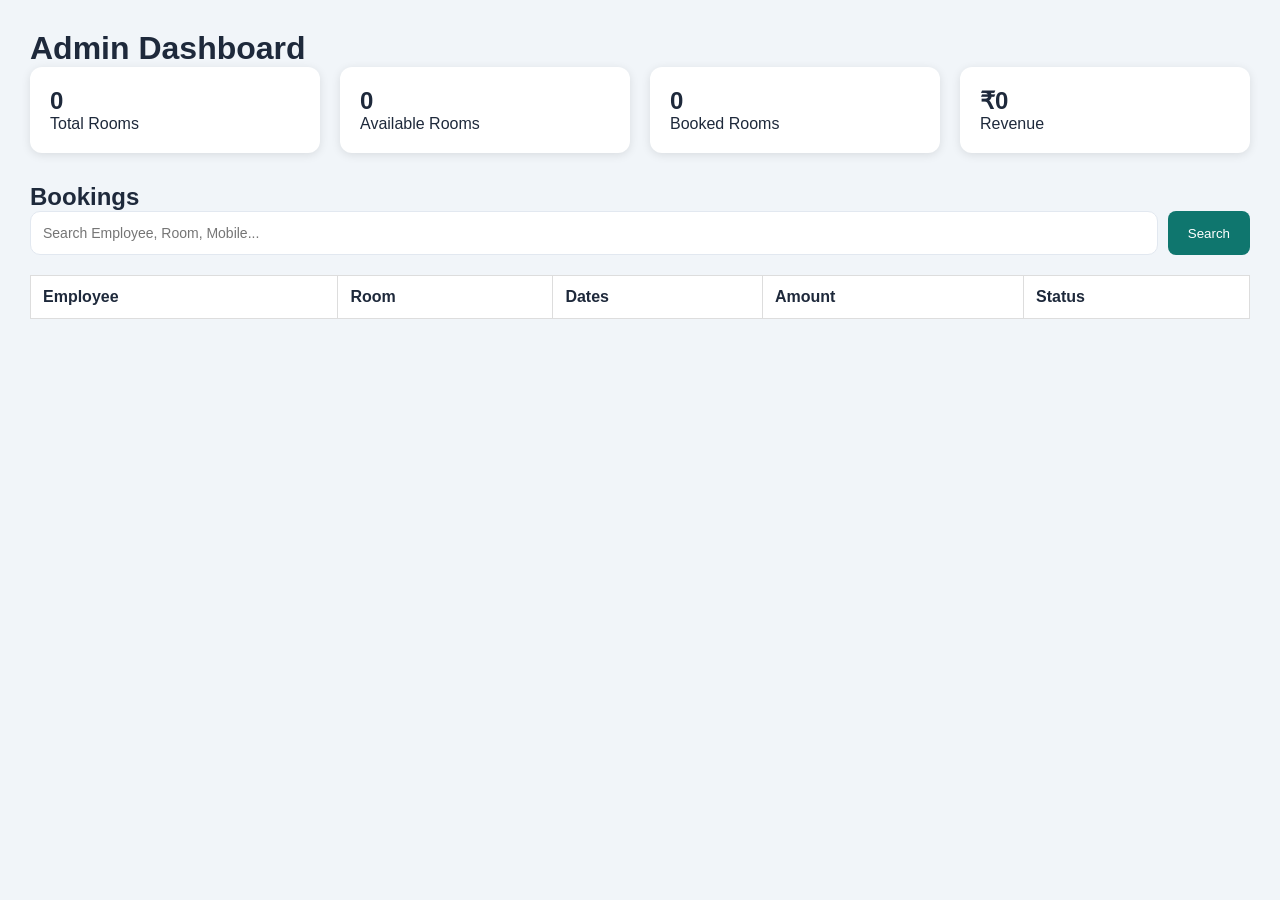
==== admin.html @ 9760faef "Add files via upload" ====
<!DOCTYPE html>
<html>

<head>
    <meta charset="UTF-8">
    <meta name="viewport" content="width=device-width, initial-scale=1.0">
    <title>Admin Dashboard</title>
    <link rel="stylesheet" href="styles.css">
</head>

<body>

    <div class="admin-container">

        <h1>Admin Dashboard</h1>

        <div class="stats">

            <div class="stat-card">
                <h2 id="totalRooms">0</h2>
                <p>Total Rooms</p>
            </div>

            <div class="stat-card">
                <h2 id="availableRooms">0</h2>
                <p>Available Rooms</p>
            </div>

            <div class="stat-card">
                <h2 id="bookedRooms">0</h2>
                <p>Booked Rooms</p>
            </div>

            <div class="stat-card">
                <h2 id="revenue">₹0</h2>
                <p>Revenue</p>
            </div>

        </div>

        <h2>Bookings</h2>

        <div class="search-bar">

            <input
                type="text"
                id="searchInput"
                placeholder="Search Employee, Room, Mobile..."
            >

            <button id="searchBtn">
                Search
            </button>

        </div>

        <table id="bookingsTable">

            <thead>

                <tr>
                    <th>Employee</th>
                    <th>Room</th>
                    <th>Dates</th>
                    <th>Amount</th>
                    <th>Status</th>
                </tr>

            </thead>

            <tbody></tbody>

        </table>

    </div>

    <!-- BOOKING DETAILS MODAL -->

    <div id="bookingModal" class="modal">

        <div class="modal-content">

            <span id="closeModal" class="close">
                &times;
            </span>

            <h2>Booking Details</h2>

            <div id="bookingDetails"></div>

        </div>

    </div>

    <script src="admin.js"></script>

</body>

</html>
---- styles.css ----
:root {
  --primary: #0f766e;
  --primary-dark: #115e59;
  --secondary: #f8fafc;
  --border: #e2e8f0;
  --text: #1e293b;
  --muted: #64748b;
  --danger: #dc2626;
  --success: #16a34a;
  --white: #ffffff;
  --shadow: 0 10px 25px rgba(0, 0, 0, 0.08);
}

* {
  margin: 0;
  padding: 0;
  box-sizing: border-box;
}

body {
  font-family: Inter, Arial, sans-serif;
  background: #f1f5f9;
  color: var(--text);
}

/* LOGIN */

.login-screen {
  min-height: 100vh;
  display: flex;
  justify-content: center;
  align-items: center;
  padding: 20px;
}

.login-card {
  width: 100%;
  max-width: 420px;
  background: white;
  border-radius: 16px;
  padding: 30px;
  box-shadow: var(--shadow);
}

.login-card h1 {
  margin-bottom: 10px;
  color: var(--primary);
}

.login-card p {
  margin-bottom: 20px;
  color: var(--muted);
}

/* FORM */

.form-group,
.field {
  display: flex;
  flex-direction: column;
  gap: 6px;
  margin-bottom: 16px;
}

label {
  font-size: 14px;
  font-weight: 600;
}

input,
select {
  height: 44px;
  border: 1px solid var(--border);
  border-radius: 10px;
  padding: 0 12px;
  font-size: 14px;
  background: white;
}

input:focus,
select:focus {
  outline: none;
  border-color: var(--primary);
}

/* BUTTONS */

button {
  border: none;
  cursor: pointer;
  transition: 0.2s;
}

#loginBtn,
#confirmBookingBtn,
#logoutBtn,
.book-btn,
.cancel-btn {
  height: 44px;
  border-radius: 10px;
  font-weight: 600;
}

#loginBtn,
#confirmBookingBtn,
.book-btn {
  background: var(--primary);
  color: white;
}

#loginBtn:hover,
#confirmBookingBtn:hover,
.book-btn:hover {
  background: var(--primary-dark);
}

.cancel-btn {
  background: var(--danger);
  color: white;
}

.cancel-btn:hover {
  opacity: 0.9;
}

#logoutBtn {
  width: 100%;
  background: #ef4444;
  color: white;
}

/* APP LAYOUT */

#appContainer {
  min-height: 100vh;
  display: flex;
}

.hidden {
  display: none !important;
}

/* SIDEBAR */

.sidebar {
  width: 260px;
  background: #0f172a;
  color: white;
  padding: 20px;
  display: flex;
  flex-direction: column;
}

.brand {
  display: flex;
  align-items: center;
  gap: 12px;
  margin-bottom: 40px;
}

.brand-logo {
  width: 50px;
  height: 50px;
  background: var(--primary);
  border-radius: 12px;
  display: flex;
  justify-content: center;
  align-items: center;
  font-weight: bold;
}

.brand h2 {
  font-size: 20px;
}

.brand p {
  color: #cbd5e1;
  font-size: 13px;
}

.nav-btn {
  width: 100%;
  text-align: left;
  padding: 14px;
  border-radius: 10px;
  margin-bottom: 10px;
  background: transparent;
  color: white;
}

.nav-btn.active,
.nav-btn:hover {
  background: rgba(255, 255, 255, 0.1);
}

.user-info {
  margin-top: auto;
}

.user-info p {
  margin-bottom: 10px;
  color: #cbd5e1;
}

/* MAIN */

.main-content {
  flex: 1;
  padding: 24px;
}

/* SEARCH PANEL */

.search-panel {
  display: grid;
  grid-template-columns: repeat(5, 1fr);
  gap: 16px;
  background: white;
  padding: 20px;
  border-radius: 16px;
  box-shadow: var(--shadow);
  margin-bottom: 24px;
}

/* SECTION */

.section-header {
  display: flex;
  justify-content: space-between;
  align-items: center;
  margin-bottom: 20px;
}

.section-header h2 {
  font-size: 24px;
}

/* ROOMS */

.rooms-grid {
  display: grid;
  grid-template-columns: repeat(auto-fill, minmax(280px, 1fr));
  gap: 18px;
  margin-bottom: 30px;
}

.room-card {
  background: white;
  border-radius: 16px;
  padding: 18px;
  box-shadow: var(--shadow);
}

.room-card h3 {
  margin-bottom: 12px;
}

.room-meta {
  display: flex;
  flex-direction: column;
  gap: 8px;
  color: var(--muted);
  margin-bottom: 16px;
}

/* BOOKING CARD */

.booking-card {
  background: white;
  border-radius: 16px;
  padding: 20px;
  margin-bottom: 30px;
  box-shadow: var(--shadow);
}

.booking-grid {
  display: grid;
  grid-template-columns: repeat(2, 1fr);
  gap: 15px;
}

.summary {
  margin-top: 20px;
  margin-bottom: 20px;
  padding: 15px;
  background: #f8fafc;
  border-radius: 10px;
}

.summary p {
  margin-bottom: 10px;
  font-weight: 600;
}

/* BOOKINGS */

.bookings-grid {
  display: grid;
  grid-template-columns: repeat(auto-fill, minmax(280px, 1fr));
  gap: 18px;
}

.booking-item {
  background: white;
  border-radius: 16px;
  padding: 18px;
  box-shadow: var(--shadow);
}

.booking-item h4 {
  margin-bottom: 12px;
}

.booking-item p {
  margin-bottom: 8px;
  color: var(--muted);
}

/* MOBILE */

@media (max-width: 900px) {

  #appContainer {
    flex-direction: column;
  }

  .sidebar {
    width: 100%;
  }

  .search-panel {
    grid-template-columns: repeat(2, 1fr);
  }

  .booking-grid {
    grid-template-columns: 1fr;
  }
}

@media (max-width: 600px) {

  .main-content {
    padding: 15px;
  }

  .search-panel {
    grid-template-columns: 1fr;
  }

  .rooms-grid,
  .bookings-grid {
    grid-template-columns: 1fr;
  }

  .section-header h2 {
    font-size: 20px;
  }

  .brand {
    margin-bottom: 20px;
  }
}

.admin-container {
  padding: 30px;
}

.stats {
  display: grid;
  grid-template-columns:
    repeat(auto-fit, minmax(200px, 1fr));
  gap: 20px;
  margin-bottom: 30px;
}

.stat-card {
  background: white;
  padding: 20px;
  border-radius: 12px;
  box-shadow: 0 2px 10px rgba(0, 0, 0, .1);
}

table {
  width: 100%;
  border-collapse: collapse;
  background: white;
}

th,
td {
  padding: 12px;
  border: 1px solid #ddd;
  text-align: left;
}

.calendar-container{
  padding:30px;
}

#calendarTable{
  width:100%;
  border-collapse:collapse;
  background:white;
}

#calendarTable th,
#calendarTable td{
  border:1px solid #ddd;
  padding:12px;
  text-align:center;
}

.available{
  background:#e8fff0;
}

.occupied{
  background:#ffe8e8;
}

.calendar-page{
  padding:30px;
}

.calendar-header{
  display:flex;
  justify-content:space-between;
  align-items:center;
  margin-bottom:20px;
}

.calendar-header button{
  background:#0f766e;
  color:white;
  border:none;
  padding:10px 18px;
  border-radius:8px;
  cursor:pointer;
}

.occupancy-table{
  width:100%;
  border-collapse:collapse;
  background:white;
  box-shadow:0 2px 10px rgba(0,0,0,.1);
}

.occupancy-table th{
  background:#1e293b;
  color:white;
  padding:12px;
}

.occupancy-table td{
  border:1px solid #ddd;
  padding:10px;
  text-align:center;
}

.available-block{
  background:#dcfce7;
  color:#166534;
  font-weight:bold;
}

.occupied-block{
  background:#fecaca;
  color:#991b1b;
  font-weight:bold;
}

.hotel-calendar{
  padding:30px;
}

.calendar-title{
  font-size:32px;
  font-weight:700;
  margin-bottom:20px;
}

.planner-table{
  width:100%;
  border-collapse:collapse;
  background:white;
}

.planner-table th{
  background:#0f172a;
  color:white;
  padding:8px;
  font-size:12px;
}

.planner-table td{
  border:1px solid #ddd;
  height:42px;
  text-align:center;
  font-size:11px;
}

.room-col{
  width:120px;
}

.room-name{
  font-weight:700;
  background:#f8fafc;
}

.free{
  background:#ecfdf5;
}

.booked{
  background:#ef4444;
  color:white;
  font-weight:700;
  cursor:pointer;
}

.search-bar{
  display:flex;
  gap:10px;
  margin-bottom:20px;
}

.search-bar input{
  flex:1;
  padding:12px;
}

.search-bar button{
  background:#0f766e;
  color:white;
  border:none;
  padding:12px 20px;
  border-radius:8px;
  cursor:pointer;
}

.modal{
  display:none;
  position:fixed;
  z-index:9999;
  left:0;
  top:0;
  width:100%;
  height:100%;
  background:rgba(0,0,0,.6);
}

.modal-content{
  background:white;
  width:90%;
  max-width:700px;
  margin:50px auto;
  padding:25px;
  border-radius:12px;
  box-shadow:0 10px 30px rgba(0,0,0,.2);
}

.close{
  float:right;
  font-size:28px;
  cursor:pointer;
  font-weight:bold;
}

.detail-row{
  margin-bottom:12px;
}

.detail-label{
  font-weight:700;
  color:#0f172a;
}

.view-doc-btn{
  background:#0f766e;
  color:white;
  border:none;
  padding:10px 15px;
  border-radius:8px;
  cursor:pointer;
  text-decoration:none;
  display:inline-block;
}
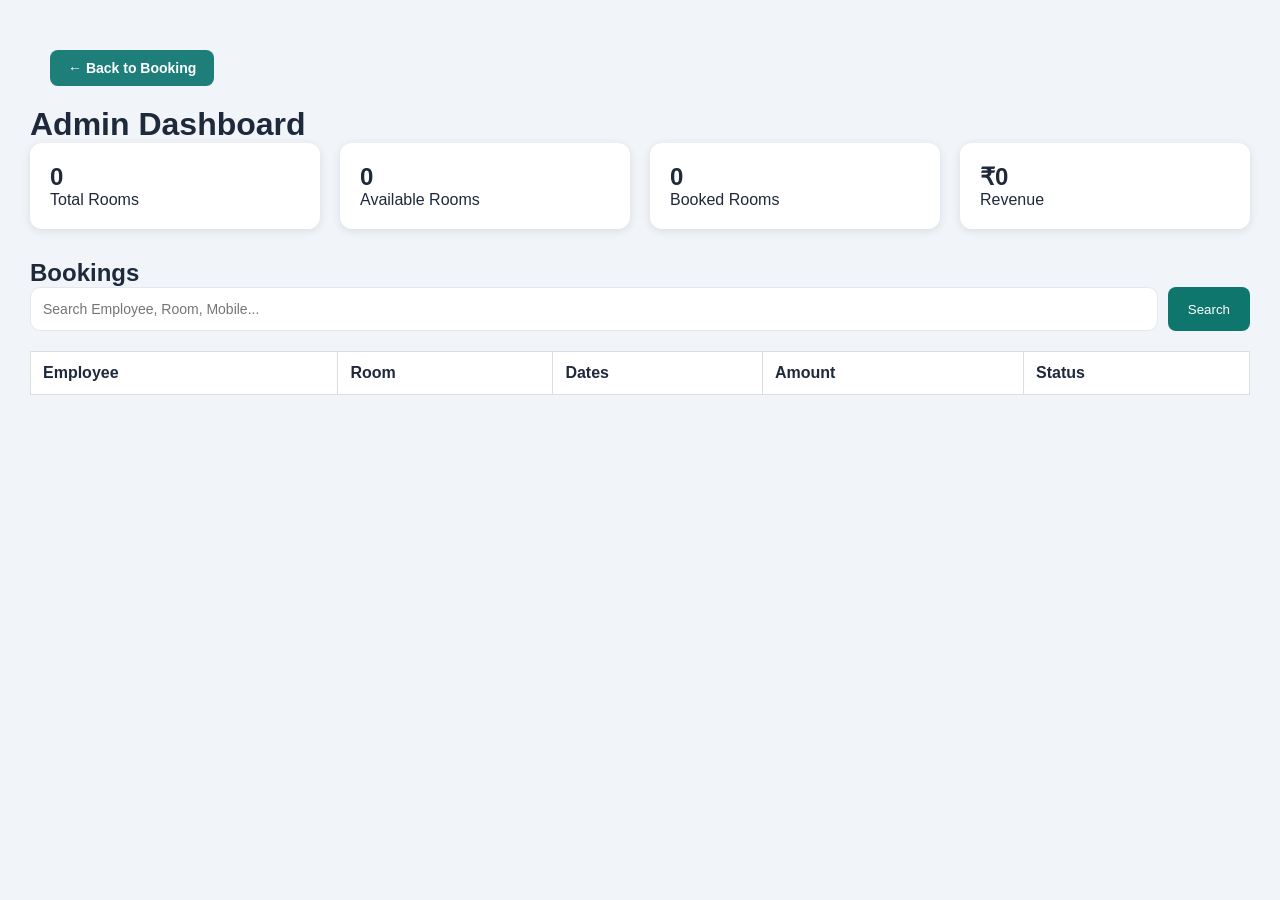
==== commit 749aefb9: "Add files via upload" ====
--- a/admin.html
+++ b/admin.html
@@ -11,7 +11,12 @@
 <body>
 
     <div class="admin-container">
-
+        <div class="top-bar">
+            <button onclick="goBack()" class="back-btn">
+                ← Back to Booking
+            </button>
+        </div>
+        
         <h1>Admin Dashboard</h1>
 
         <div class="stats">
@@ -42,11 +47,7 @@
 
         <div class="search-bar">
 
-            <input
-                type="text"
-                id="searchInput"
-                placeholder="Search Employee, Room, Mobile..."
-            >
+            <input type="text" id="searchInput" placeholder="Search Employee, Room, Mobile...">
 
             <button id="searchBtn">
                 Search
--- a/styles.css
+++ b/styles.css
@@ -585,4 +585,23 @@
   cursor:pointer;
   text-decoration:none;
   display:inline-block;
+}
+
+.top-bar {
+  margin: 20px;
+}
+
+.back-btn {
+  background: #1e7e79;
+  color: white;
+  border: none;
+  padding: 10px 18px;
+  border-radius: 8px;
+  cursor: pointer;
+  font-size: 14px;
+  font-weight: 600;
+}
+
+.back-btn:hover {
+  opacity: 0.9;
 }
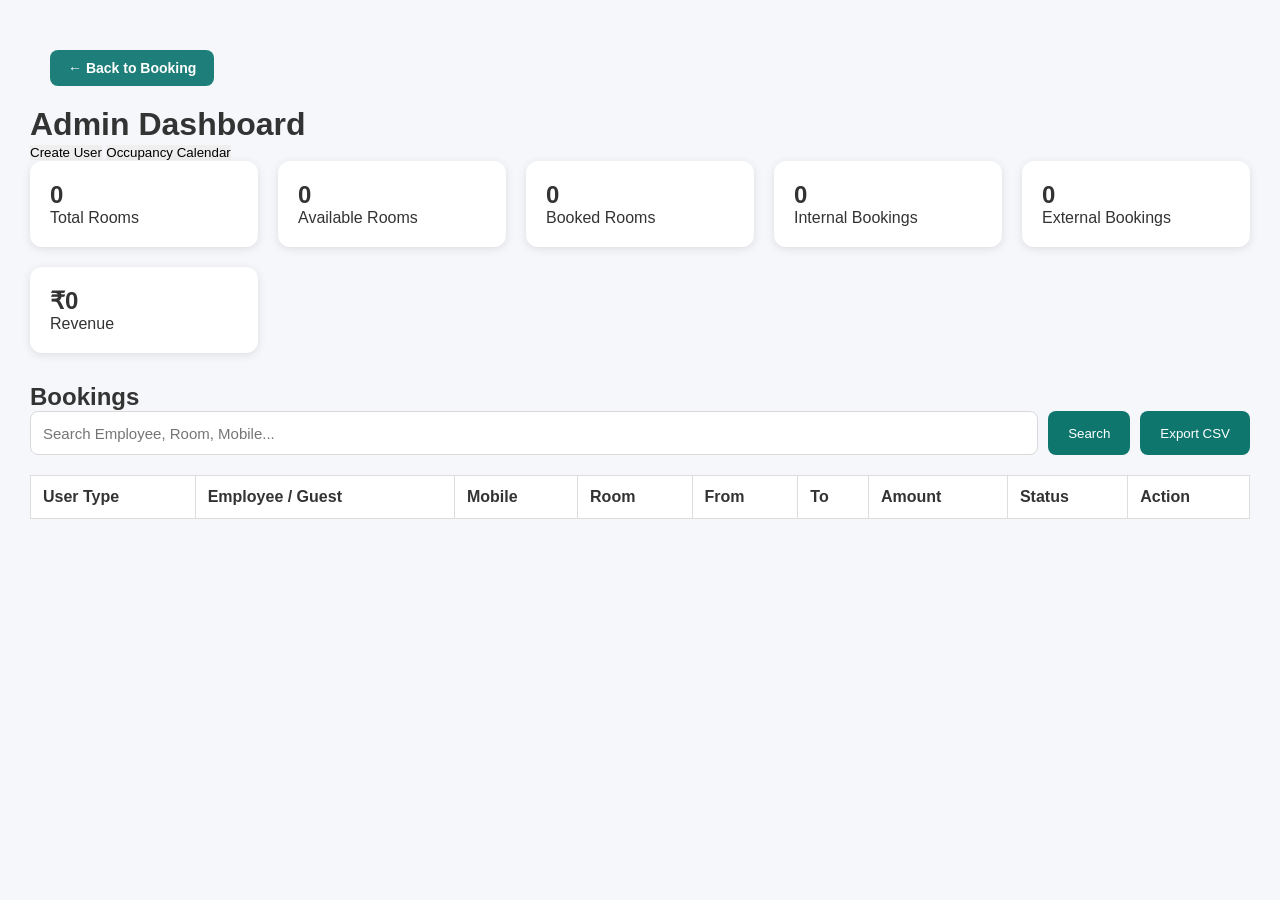
==== commit 71d1b963: "Add files via upload" ====
--- a/admin.html
+++ b/admin.html
@@ -5,6 +5,7 @@
     <meta charset="UTF-8">
     <meta name="viewport" content="width=device-width, initial-scale=1.0">
     <title>Admin Dashboard</title>
+
     <link rel="stylesheet" href="styles.css">
 </head>
 
@@ -16,8 +17,20 @@
                 ← Back to Booking
             </button>
         </div>
-        
+
         <h1>Admin Dashboard</h1>
+
+        <div class="admin-actions">
+
+            <button onclick="location.href='users.html'">
+                Create User
+            </button>
+
+            <button onclick="location.href='calendar.html'">
+                Occupancy Calendar
+            </button>
+
+        </div>
 
         <div class="stats">
 
@@ -37,6 +50,16 @@
             </div>
 
             <div class="stat-card">
+                <h2 id="internalBookings">0</h2>
+                <p>Internal Bookings</p>
+            </div>
+
+            <div class="stat-card">
+                <h2 id="externalBookings">0</h2>
+                <p>External Bookings</p>
+            </div>
+
+            <div class="stat-card">
                 <h2 id="revenue">₹0</h2>
                 <p>Revenue</p>
             </div>
@@ -53,6 +76,10 @@
                 Search
             </button>
 
+            <button id="exportBtn">
+                Export CSV
+            </button>
+
         </div>
 
         <table id="bookingsTable">
@@ -60,11 +87,15 @@
             <thead>
 
                 <tr>
-                    <th>Employee</th>
+                    <th>User Type</th>
+                    <th>Employee / Guest</th>
+                    <th>Mobile</th>
                     <th>Room</th>
-                    <th>Dates</th>
+                    <th>From</th>
+                    <th>To</th>
                     <th>Amount</th>
                     <th>Status</th>
+                    <th>Action</th>
                 </tr>
 
             </thead>
--- a/styles.css
+++ b/styles.css
@@ -143,8 +143,9 @@
 /* SIDEBAR */
 
 .sidebar {
-  width: 260px;
-  background: #0f172a;
+  width: 280px;
+  min-height: 100vh;
+  background: #07132d;
   color: white;
   padding: 20px;
   display: flex;
@@ -159,16 +160,20 @@
 }
 
 .brand-logo {
-  width: 50px;
-  height: 50px;
-  background: var(--primary);
+  width: 64px;
+  height: 64px;
   border-radius: 12px;
+  overflow: hidden;
   display: flex;
   justify-content: center;
   align-items: center;
-  font-weight: bold;
-}
-
+}
+
+.brand-logo img {
+  width: 100%;
+  height: 100%;
+  object-fit: contain;
+}
 .brand h2 {
   font-size: 20px;
 }
@@ -207,6 +212,8 @@
 .main-content {
   flex: 1;
   padding: 24px;
+  margin-left: 0;
+  overflow-x: hidden;
 }
 
 /* SEARCH PANEL */
@@ -393,198 +400,198 @@
   text-align: left;
 }
 
-.calendar-container{
-  padding:30px;
-}
-
-#calendarTable{
-  width:100%;
-  border-collapse:collapse;
-  background:white;
+.calendar-container {
+  padding: 30px;
+}
+
+#calendarTable {
+  width: 100%;
+  border-collapse: collapse;
+  background: white;
 }
 
 #calendarTable th,
-#calendarTable td{
-  border:1px solid #ddd;
-  padding:12px;
-  text-align:center;
-}
-
-.available{
-  background:#e8fff0;
-}
-
-.occupied{
-  background:#ffe8e8;
-}
-
-.calendar-page{
-  padding:30px;
-}
-
-.calendar-header{
-  display:flex;
-  justify-content:space-between;
-  align-items:center;
-  margin-bottom:20px;
-}
-
-.calendar-header button{
-  background:#0f766e;
-  color:white;
-  border:none;
-  padding:10px 18px;
-  border-radius:8px;
-  cursor:pointer;
-}
-
-.occupancy-table{
-  width:100%;
-  border-collapse:collapse;
-  background:white;
-  box-shadow:0 2px 10px rgba(0,0,0,.1);
-}
-
-.occupancy-table th{
-  background:#1e293b;
-  color:white;
-  padding:12px;
-}
-
-.occupancy-table td{
-  border:1px solid #ddd;
-  padding:10px;
-  text-align:center;
-}
-
-.available-block{
-  background:#dcfce7;
-  color:#166534;
-  font-weight:bold;
-}
-
-.occupied-block{
-  background:#fecaca;
-  color:#991b1b;
-  font-weight:bold;
-}
-
-.hotel-calendar{
-  padding:30px;
-}
-
-.calendar-title{
-  font-size:32px;
-  font-weight:700;
-  margin-bottom:20px;
-}
-
-.planner-table{
-  width:100%;
-  border-collapse:collapse;
-  background:white;
-}
-
-.planner-table th{
-  background:#0f172a;
-  color:white;
-  padding:8px;
-  font-size:12px;
-}
-
-.planner-table td{
-  border:1px solid #ddd;
-  height:42px;
-  text-align:center;
-  font-size:11px;
-}
-
-.room-col{
-  width:120px;
-}
-
-.room-name{
-  font-weight:700;
-  background:#f8fafc;
-}
-
-.free{
-  background:#ecfdf5;
-}
-
-.booked{
-  background:#ef4444;
-  color:white;
-  font-weight:700;
-  cursor:pointer;
-}
-
-.search-bar{
-  display:flex;
-  gap:10px;
-  margin-bottom:20px;
-}
-
-.search-bar input{
-  flex:1;
-  padding:12px;
-}
-
-.search-bar button{
-  background:#0f766e;
-  color:white;
-  border:none;
-  padding:12px 20px;
-  border-radius:8px;
-  cursor:pointer;
-}
-
-.modal{
-  display:none;
-  position:fixed;
-  z-index:9999;
-  left:0;
-  top:0;
-  width:100%;
-  height:100%;
-  background:rgba(0,0,0,.6);
-}
-
-.modal-content{
-  background:white;
-  width:90%;
-  max-width:700px;
-  margin:50px auto;
-  padding:25px;
-  border-radius:12px;
-  box-shadow:0 10px 30px rgba(0,0,0,.2);
-}
-
-.close{
-  float:right;
-  font-size:28px;
-  cursor:pointer;
-  font-weight:bold;
-}
-
-.detail-row{
-  margin-bottom:12px;
-}
-
-.detail-label{
-  font-weight:700;
-  color:#0f172a;
-}
-
-.view-doc-btn{
-  background:#0f766e;
-  color:white;
-  border:none;
-  padding:10px 15px;
-  border-radius:8px;
-  cursor:pointer;
-  text-decoration:none;
-  display:inline-block;
+#calendarTable td {
+  border: 1px solid #ddd;
+  padding: 12px;
+  text-align: center;
+}
+
+.available {
+  background: #e8fff0;
+}
+
+.occupied {
+  background: #ffe8e8;
+}
+
+.calendar-page {
+  padding: 30px;
+}
+
+.calendar-header {
+  display: flex;
+  justify-content: space-between;
+  align-items: center;
+  margin-bottom: 20px;
+}
+
+.calendar-header button {
+  background: #0f766e;
+  color: white;
+  border: none;
+  padding: 10px 18px;
+  border-radius: 8px;
+  cursor: pointer;
+}
+
+.occupancy-table {
+  width: 100%;
+  border-collapse: collapse;
+  background: white;
+  box-shadow: 0 2px 10px rgba(0, 0, 0, .1);
+}
+
+.occupancy-table th {
+  background: #1e293b;
+  color: white;
+  padding: 12px;
+}
+
+.occupancy-table td {
+  border: 1px solid #ddd;
+  padding: 10px;
+  text-align: center;
+}
+
+.available-block {
+  background: #dcfce7;
+  color: #166534;
+  font-weight: bold;
+}
+
+.occupied-block {
+  background: #fecaca;
+  color: #991b1b;
+  font-weight: bold;
+}
+
+.hotel-calendar {
+  padding: 30px;
+}
+
+.calendar-title {
+  font-size: 32px;
+  font-weight: 700;
+  margin-bottom: 20px;
+}
+
+.planner-table {
+  width: 100%;
+  border-collapse: collapse;
+  background: white;
+}
+
+.planner-table th {
+  background: #0f172a;
+  color: white;
+  padding: 8px;
+  font-size: 12px;
+}
+
+.planner-table td {
+  border: 1px solid #ddd;
+  height: 42px;
+  text-align: center;
+  font-size: 11px;
+}
+
+.room-col {
+  width: 120px;
+}
+
+.room-name {
+  font-weight: 700;
+  background: #f8fafc;
+}
+
+.free {
+  background: #ecfdf5;
+}
+
+.booked {
+  background: #ef4444;
+  color: white;
+  font-weight: 700;
+  cursor: pointer;
+}
+
+.search-bar {
+  display: flex;
+  gap: 10px;
+  margin-bottom: 20px;
+}
+
+.search-bar input {
+  flex: 1;
+  padding: 12px;
+}
+
+.search-bar button {
+  background: #0f766e;
+  color: white;
+  border: none;
+  padding: 12px 20px;
+  border-radius: 8px;
+  cursor: pointer;
+}
+
+.modal {
+  display: none;
+  position: fixed;
+  z-index: 9999;
+  left: 0;
+  top: 0;
+  width: 100%;
+  height: 100%;
+  background: rgba(0, 0, 0, .6);
+}
+
+.modal-content {
+  background: white;
+  width: 90%;
+  max-width: 700px;
+  margin: 50px auto;
+  padding: 25px;
+  border-radius: 12px;
+  box-shadow: 0 10px 30px rgba(0, 0, 0, .2);
+}
+
+.close {
+  float: right;
+  font-size: 28px;
+  cursor: pointer;
+  font-weight: bold;
+}
+
+.detail-row {
+  margin-bottom: 12px;
+}
+
+.detail-label {
+  font-weight: 700;
+  color: #0f172a;
+}
+
+.view-doc-btn {
+  background: #0f766e;
+  color: white;
+  border: none;
+  padding: 10px 15px;
+  border-radius: 8px;
+  cursor: pointer;
+  text-decoration: none;
+  display: inline-block;
 }
 
 .top-bar {
@@ -604,4 +611,359 @@
 
 .back-btn:hover {
   opacity: 0.9;
+}
+
+/* ==========================
+   GLOBAL
+========================== */
+
+* {
+  margin: 0;
+  padding: 0;
+  box-sizing: border-box;
+  font-family: "Segoe UI", sans-serif;
+}
+
+body {
+  background: #f5f7fb;
+  color: #333;
+  min-height: 100vh;
+}
+
+/* ==========================
+   HEADER
+========================== */
+
+.header {
+  background: #1e3a8a;
+  color: white;
+  padding: 16px 24px;
+  font-size: 24px;
+  font-weight: 600;
+}
+
+/* ==========================
+   CONTAINER
+========================== */
+
+.container {
+  max-width: 600px;
+  margin: 40px auto;
+  padding: 24px;
+}
+
+/* ==========================
+   CARD
+========================== */
+
+.card {
+  background: white;
+  border-radius: 16px;
+  padding: 24px;
+  box-shadow:
+    0 4px 12px rgba(0, 0, 0, 0.08);
+}
+
+.card h2 {
+  margin-bottom: 24px;
+  color: #1e3a8a;
+}
+
+/* ==========================
+   FORM
+========================== */
+
+.form-group {
+  margin-bottom: 20px;
+}
+
+.form-group label {
+  display: block;
+  font-weight: 600;
+  margin-bottom: 8px;
+}
+
+input,
+select {
+  width: 100%;
+  padding: 12px;
+  border: 1px solid #d9d9d9;
+  border-radius: 8px;
+  font-size: 15px;
+}
+
+input:focus,
+select:focus {
+  outline: none;
+  border-color: #2563eb;
+}
+
+/* ==========================
+   BUTTONS
+========================== */
+
+.btn {
+  width: 100%;
+  background: #2563eb;
+  color: white;
+  border: none;
+  padding: 14px;
+  border-radius: 10px;
+  font-size: 16px;
+  cursor: pointer;
+  transition: 0.3s;
+}
+
+.btn:hover {
+  background: #1d4ed8;
+}
+
+.btn-back {
+  margin-top: 15px;
+  width: 100%;
+  background: #64748b;
+  color: white;
+  border: none;
+  padding: 14px;
+  border-radius: 10px;
+  cursor: pointer;
+}
+
+.btn-back:hover {
+  background: #475569;
+}
+
+/* ==========================
+   SUCCESS MESSAGE
+========================== */
+
+.success {
+  margin-top: 20px;
+  background: #dcfce7;
+  color: #166534;
+  padding: 12px;
+  border-radius: 8px;
+  text-align: center;
+}
+
+.error {
+  margin-top: 20px;
+  background: #fee2e2;
+  color: #991b1b;
+  padding: 12px;
+  border-radius: 8px;
+  text-align: center;
+}
+
+/* ==========================
+   TABLE
+========================== */
+
+.user-table {
+  width: 100%;
+  border-collapse: collapse;
+  margin-top: 25px;
+}
+
+.user-table th {
+  background: #1e3a8a;
+  color: white;
+  padding: 12px;
+}
+
+.user-table td {
+  padding: 12px;
+  border-bottom: 1px solid #eee;
+}
+
+.user-table tr:hover {
+  background: #f8fafc;
+}
+
+/* ==========================
+   MOBILE
+========================== */
+
+@media (max-width: 768px) {
+
+  .container {
+    padding: 15px;
+  }
+
+  .card {
+    padding: 20px;
+  }
+
+  .header {
+    font-size: 20px;
+  }
+
+  /* TOP HEADER */
+
+  .top-header {
+    display: flex;
+    justify-content: space-between;
+    align-items: center;
+    margin-bottom: 25px;
+    background: white;
+    padding: 15px 25px;
+    border-radius: 12px;
+    box-shadow: var(--shadow);
+  }
+
+  .header-title {
+    font-size: 24px;
+    font-weight: 700;
+    color: #0f172a;
+  }
+
+  .user-menu {
+    display: flex;
+    align-items: center;
+    gap: 15px;
+  }
+
+  /* TOP HEADER */
+
+  .top-header {
+    background: white;
+    padding: 15px 25px;
+    border-radius: 12px;
+    box-shadow: var(--shadow);
+
+    display: flex;
+    justify-content: space-between;
+    align-items: center;
+
+    margin-bottom: 25px;
+  }
+
+  .logo-area h2 {
+    color: #0f172a;
+  }
+
+  .user-section {
+    display: flex;
+    align-items: center;
+    gap: 12px;
+  }
+
+  .user-avatar {
+    width: 42px;
+    height: 42px;
+    border-radius: 50%;
+    background: #0f766e;
+    color: white;
+
+    display: flex;
+    justify-content: center;
+    align-items: center;
+
+    font-weight: bold;
+    cursor: pointer;
+  }
+
+  .user-name {
+    font-size: 14px;
+    font-weight: 600;
+  }
+
+  /* OVERRIDE OLD LOGOUT BUTTON */
+
+  #logoutBtn {
+    width: auto !important;
+    padding: 8px 16px !important;
+    border-radius: 8px !important;
+    background: #ef4444;
+    color: white;
+    margin-top: 5px;
+  }
+}
+
+.top-header {
+  display: flex;
+  justify-content: space-between;
+  align-items: center;
+  margin-bottom: 25px;
+}
+
+.header-title {
+  font-size: 48px;
+  font-weight: 700;
+}
+
+.profile-menu {
+  position: relative;
+}
+
+.profile-circle {
+  width: 48px;
+  height: 48px;
+  border-radius: 50%;
+  background: #0f766e;
+  color: white;
+  display: flex;
+  align-items: center;
+  justify-content: center;
+  font-weight: 700;
+  cursor: pointer;
+  font-size: 18px;
+}
+
+.profile-popup {
+  display: none;
+  position: absolute;
+  right: 0;
+  top: 60px;
+  background: white;
+  min-width: 250px;
+  border-radius: 12px;
+  padding: 15px;
+  box-shadow: 0 10px 25px rgba(0, 0, 0, .15);
+  z-index: 999;
+}
+
+.profile-popup.show {
+  display: block;
+}
+
+.profile-name {
+  font-weight: 700;
+  margin-bottom: 5px;
+}
+
+.profile-role {
+  color: #64748b;
+  margin-bottom: 15px;
+}
+
+#logoutBtn {
+  width: 100% !important;
+  background: #ef4444;
+  color: white;
+  border: none;
+  padding: 12px;
+  border-radius: 8px;
+}
+
+.sidebar a {
+  display: block;
+  color: #cbd5e1;
+  text-decoration: none;
+  padding: 12px 15px;
+  border-radius: 8px;
+  margin-bottom: 8px;
+  font-size: 18px;
+  font-weight: 500;
+  transition: all 0.3s ease;
+}
+
+.sidebar a:hover {
+  background: rgba(255,255,255,0.08);
+  color: #ffffff;
+}
+
+.sidebar a.active {
+  background: #0f766e;
+  color: white;
 }
